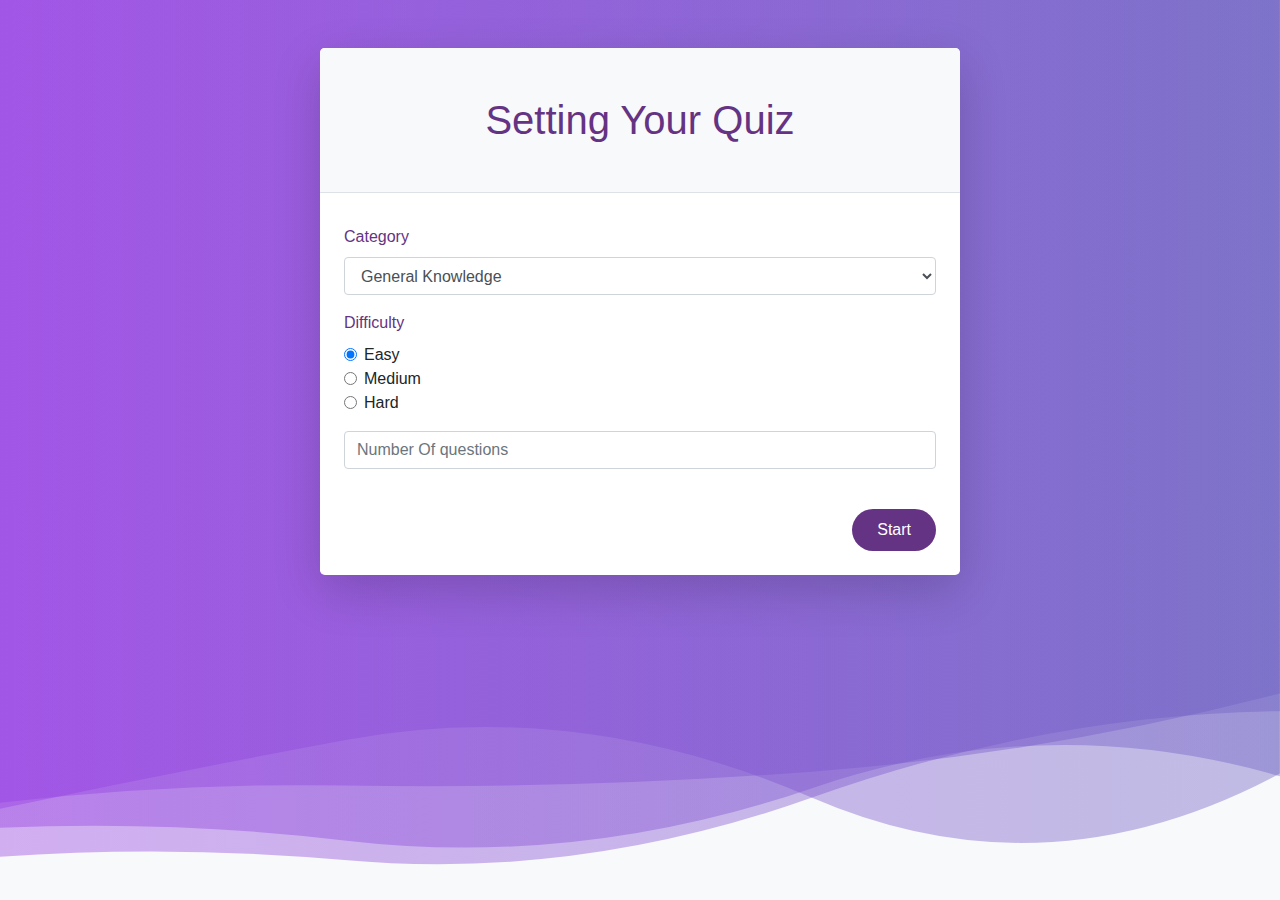
==== index.html @ b28cc854 "first commit" ====
<!DOCTYPE html>
<html lang="en">
<!-- /// <reference path="../typings/globals/jquery/index.d.ts" />
 -->
<head>
    <title>Quiz Form</title>
    <link rel="stylesheet" href="css/bootstrap.min.css">
    <link rel="stylesheet" href="css/style.css">
</head>

<body class="bg-light py-5">

    <section id="setting">

        <div class="bg-white overflow-auto w-50 m-auto shadow-lg  rounded-lg">
            <h1 class="text-center text-spec py-5 bg-light border-bottom">Setting Your Quiz</h1>
            <div class="p-4">
                <div class="form-group">
                    <label for="category" class="text-spec">Category</label>
                    <select id="category" class="form-control" name="category">
                        <option value="9">General Knowledge</option>
                        <option value="27">Animals</option>
                        <option value="15">Video Games</option>
                        <option value="23">History</option>
                        <option value="21">Sports</option>
                        <option value="18">Science: Computers</option>
                    </select>
                </div>
                <div class="form-group">
                    <label for="difficulty" class="text-spec"> Difficulty</label>
                    <div class="form-check" id="difficulty">

                        <label class="form-check-label">
                            <input type="radio" class="form-check-input" name="difficulty" id="easy" value="easy"
                                checked>
                            Easy
                        </label>
                    </div>
                    <div class="form-check">
                        <label class="form-check-label">
                            <input type="radio" class="form-check-input" name="difficulty" id="medium" value="medium">
                            Medium
                        </label>
                    </div>
                    <div class="form-check">
                        <label class="form-check-label">
                            <input type="radio" class="form-check-input" name="difficulty" id="hard" value="hard">
                            Hard
                        </label>
                    </div>

                </div>
                <div class="form-group">
                    <input type="number" class="form-control" name="" id="numberOfQuestions" aria-describedby="helpId"
                        placeholder="Number Of questions" required min="0" max="5">
                </div>
                <button id="startBtn" class="btn float-right py-2 px-4 bg-spec rounded-pill text-white my-4">Start
                </button>
            </div>
        </div>
    </section>



    <section id="quiz">
        <div class="bg-white   m-auto shadow-lg rounded-lg  overflow-auto">
            <div class="p-3 bg-light border-bottom overflow-auto">
                <h1 class="text-spec text-center">Quiz</h1>
                <span class="float-right bg-spec rounded-pill text-white p-2 "><span id="currentQuestion"></span> Of <span
                        id="totalNumberOfQuestions"></span> Question</span>

                <span id="inCorrect" class="btn btn-danger float-left">InCorrect</span>
                <span id="Correct" class="btn btn-success float-left">Correct</span>
                <div class="clearFix"></div>

            </div>

            <div class="p-4 text-spec">
                <h5 class="d-inline">Q: </h5>
                <h5 id="question" class="d-inline"></h5>
                <div id="rowAnswer"></div>
                <div id="alert" class="alert alert-danger mt-3">Please Choose Your Answer</div>
                <button class="btn float-right py-2 px-4 bg-spec rounded-pill text-white my-4" id="next">Submit</button>
            </div>
        </div>
    </section>



    <section id="finish">

        <div class="bg-white w-50 m-auto shadow-lg rounded overflow-auto text-center">
            <h1 class=" text-spec py-5 bg-light border-bottom">fininsh</h1>
            <div class="p-4">
                <h5 class=" text-spec">score</h5>
                <h4 class=" text-spec" id="score"></h4>
                <button class="btn float-right py-2 px-4 bg-spec rounded-pill text-white my-4" id="tryBtn">Try
                    Again?</button>
            </div>
        </div>
    </section>


    <script src="js/jquery-3.2.1.min.js"></script>
    <script src="js/popper.js"></script>
    <script src="js/bootstrap.min.js"></script>
    <script src="js/main.js" type="module" ></script>
</body>

</html>
---- css/style.css ----
#quiz,#finish,#Correct,#inCorrect
{
    display: none;
    
    
}
body{
    font-family: 'Segoe UI', Tahoma, Geneva, Verdana, sans-serif;
    /* //background-image: linear-gradient(to left, #aa2ff2, #9e45f7, #9354fb, #8861fd, #7e6cfe); */
background-image: url(../images/Wave-100s-1366px\ \(2\).svg);
background-size: cover;
background-repeat: no-repeat;
background-position: right;
height: 100vh;
}
.text-spec
{
    color: #653383
}
.bg-spec
{
   background-color:  #653383
}
button{
    cursor: pointer;
}
.alert
{
    display: none;
}
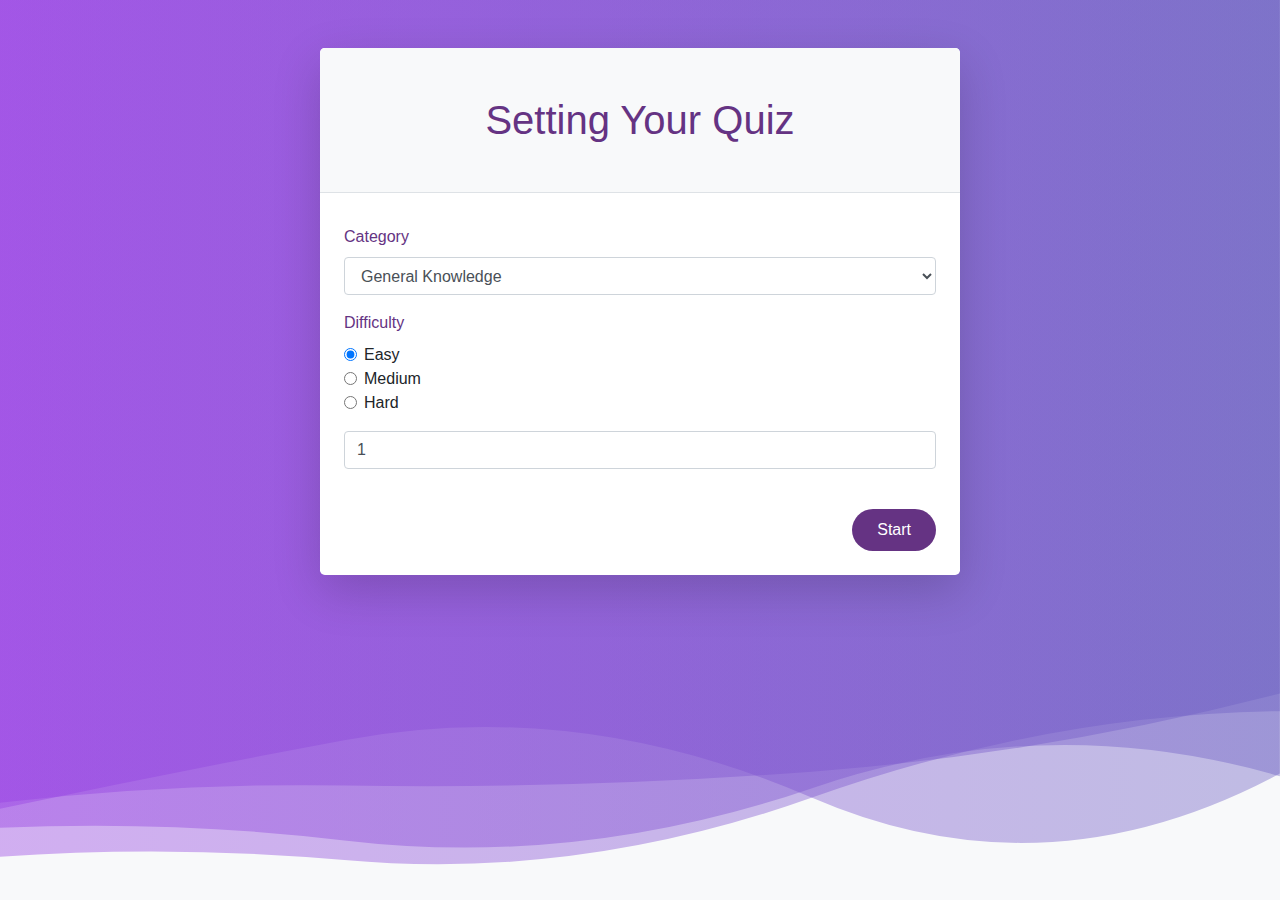
==== commit aff2dfd6: "first commit 4" ====
--- a/index.html
+++ b/index.html
@@ -3,15 +3,13 @@
 <!-- /// <reference path="../typings/globals/jquery/index.d.ts" />
  -->
 <head>
-    <title>Quiz Form</title>
+    <title>Quiz form</title>
     <link rel="stylesheet" href="css/bootstrap.min.css">
     <link rel="stylesheet" href="css/style.css">
 </head>
 
 <body class="bg-light py-5">
-
     <section id="setting">
-
         <div class="bg-white overflow-auto w-50 m-auto shadow-lg  rounded-lg">
             <h1 class="text-center text-spec py-5 bg-light border-bottom">Setting Your Quiz</h1>
             <div class="p-4">
@@ -51,19 +49,16 @@
 
                 </div>
                 <div class="form-group">
-                    <input type="number" class="form-control" name="" id="numberOfQuestions" aria-describedby="helpId"
-                        placeholder="Number Of questions" required min="0" max="5">
+                    <input type="number" class="form-control" name="numberOfQuestions" id="numberOfQuestions" aria-describedby="helpId"
+                        placeholder="Number Of questions"  required min="1" max="5" value="1">
                 </div>
                 <button id="startBtn" class="btn float-right py-2 px-4 bg-spec rounded-pill text-white my-4">Start
                 </button>
             </div>
         </div>
     </section>
-
-
-
     <section id="quiz">
-        <div class="bg-white   m-auto shadow-lg rounded-lg  overflow-auto">
+        <div class="bg-white w-50 m-auto shadow-lg rounded-lg  overflow-auto">
             <div class="p-3 bg-light border-bottom overflow-auto">
                 <h1 class="text-spec text-center">Quiz</h1>
                 <span class="float-right bg-spec rounded-pill text-white p-2 "><span id="currentQuestion"></span> Of <span
@@ -84,11 +79,7 @@
             </div>
         </div>
     </section>
-
-
-
     <section id="finish">
-
         <div class="bg-white w-50 m-auto shadow-lg rounded overflow-auto text-center">
             <h1 class=" text-spec py-5 bg-light border-bottom">fininsh</h1>
             <div class="p-4">
